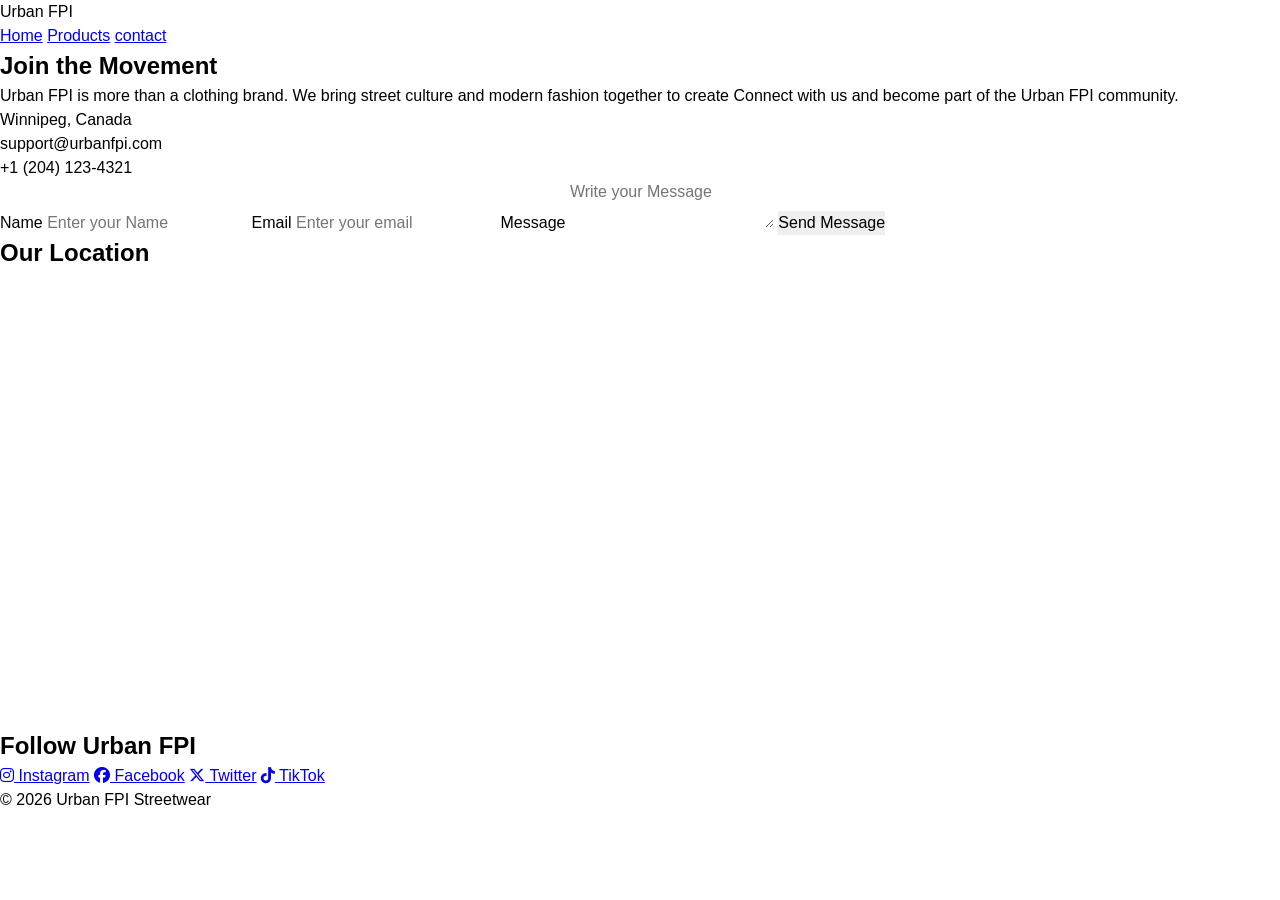
==== contact.html @ 55b45d31 "add a social media account" ====
<!DOCTYPE html>
<html>
    <head>
        <meta charset="utf-8">
        <meta name="viewport" content="width=device-width, initial-scale=1">
        <meta name="author" content="Ferguson Zibiri">
        <meta name="description" content="My first web page">
        <meta name="keywords" content="Fashion, streetwear, style, archive">
        <link rel="icon" href="./assets/media/31fab22181fa44056ad5fc36ae65dafc.jpg?v=2" type="image/x-icon">
        <script src="./assets/scripts/app.js" type="module"></script>
        <link rel="stylesheet" href="./assets/styles/contact.css">
        <link rel="stylesheet" href="https://cdnjs.cloudflare.com/ajax/libs/font-awesome/6.5.0/css/all.min.css">
        <title>Urban FPI</title>
    </head>
    <body>
        <header>
            <div class="logo">Urban FPI</div>
            <nav>
                <a href="#">Home</a>
                <a href="#">Products</a>
                <a href="#">contact</a>
            </nav>
        </header>
        <section class="contact-section">
            <div class="contact-container">
                <div class="contact-info">
                    <h1>Join the Movement</h1>
                    <p>
                        Urban FPI is more than  a clothing brand.
                        We bring street culture and modern fashion together to create
                        Connect with us and become part of the Urban FPI community.
                    </p>
                    <div class="info-box">
                        <p>Winnipeg, Canada</p>
                    </div>
                    <div class="info-box">
                        <p>support@urbanfpi.com</p>
                    </div>
                    <div class="info-box">
                        <p>+1 (204) 123-4321</p>
                    </div>
                </div>

                <div class="contact-form">
                    <form>
                        <label>Name</label>
                        <input type="text" placeholder="Enter your Name">

                        <label>Email</label>
                        <input type="email" placeholder="Enter your email">

                        <label>Message</label>
                        <textarea placeholder="Write your Message"></textarea>

                        <button type="submit">Send Message</button>
                    </form>
                </div>
            </div>
        </section>
        <section>
            <h2>Our Location</h2>
            <iframe src="https://www.google.com/maps/embed?pb=!1m18!1m12!1m3!1d5148.943348997386!2d-97.19533972430773!3d49.814799532929065!2m3!1f0!2f0!3f0!3m2!1i1024!2i768!4f13.1!3m3!1m2!1s0x52ea756d66476bc9%3A0x73576e4062f5fd81!2s130%20Henlow%20Bay%2C%20Winnipeg%2C%20MB%20R3Y%201G4!5e0!3m2!1sen!2sca!4v1774882488706!5m2!1sen!2sca" width="600" height="450" style="border:0;" allowfullscreen="" loading="lazy" referrerpolicy="no-referrer-when-downgrade"></iframe>
        </section>
        <section class="social-media">
            <h2>Follow Urban FPI</h2>
            <a href="#"><i class="fa-brands fa-instagram"></i> Instagram</a>
             <a href="#"><i class="fa-brands fa-facebook"></i> Facebook</a> 
             <a href="#"><i class="fa-brands fa-x-twitter"></i> Twitter</a> 
             <a href="#"><i class="fa-brands fa-tiktok"></i> TikTok</a>
        </section>
        <footer>
            <p>&copy; 2026 Urban FPI Streetwear</p>
        </footer>
    </body>
</html>
---- assets/styles/contact.css ----
@import "./reset.css";
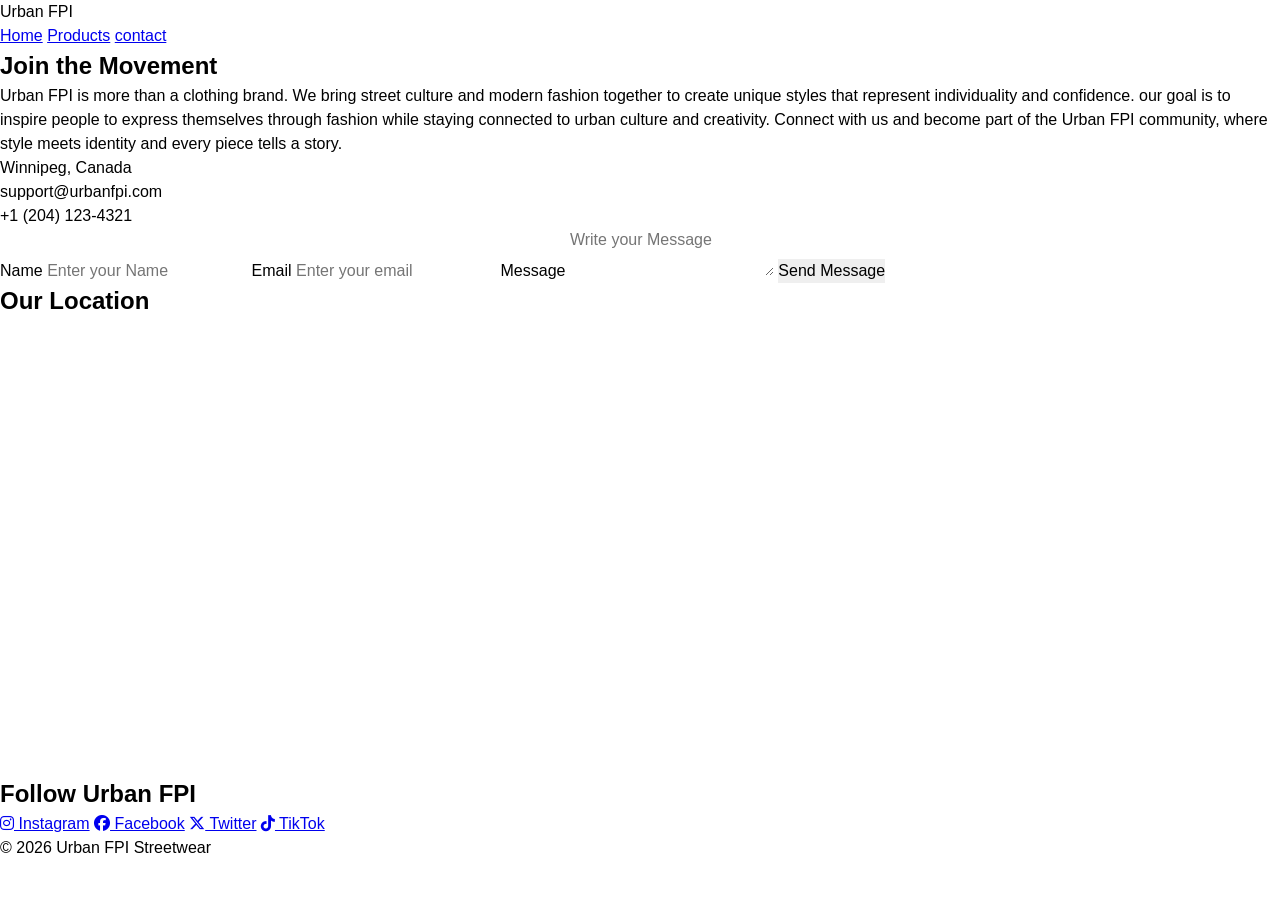
==== commit f88285bb: "final editing of contact.html" ====
--- a/contact.html
+++ b/contact.html
@@ -27,8 +27,12 @@
                     <h1>Join the Movement</h1>
                     <p>
                         Urban FPI is more than  a clothing brand.
-                        We bring street culture and modern fashion together to create
-                        Connect with us and become part of the Urban FPI community.
+                        We bring street culture and modern fashion together to create unique styles
+                        that represent individuality and confidence.
+                        our goal is to inspire people to express themselves through
+                        fashion while staying connected to urban culture and creativity.
+                        Connect with us and become part of the Urban FPI community, where style 
+                        meets identity and every piece tells a story.
                     </p>
                     <div class="info-box">
                         <p>Winnipeg, Canada</p>
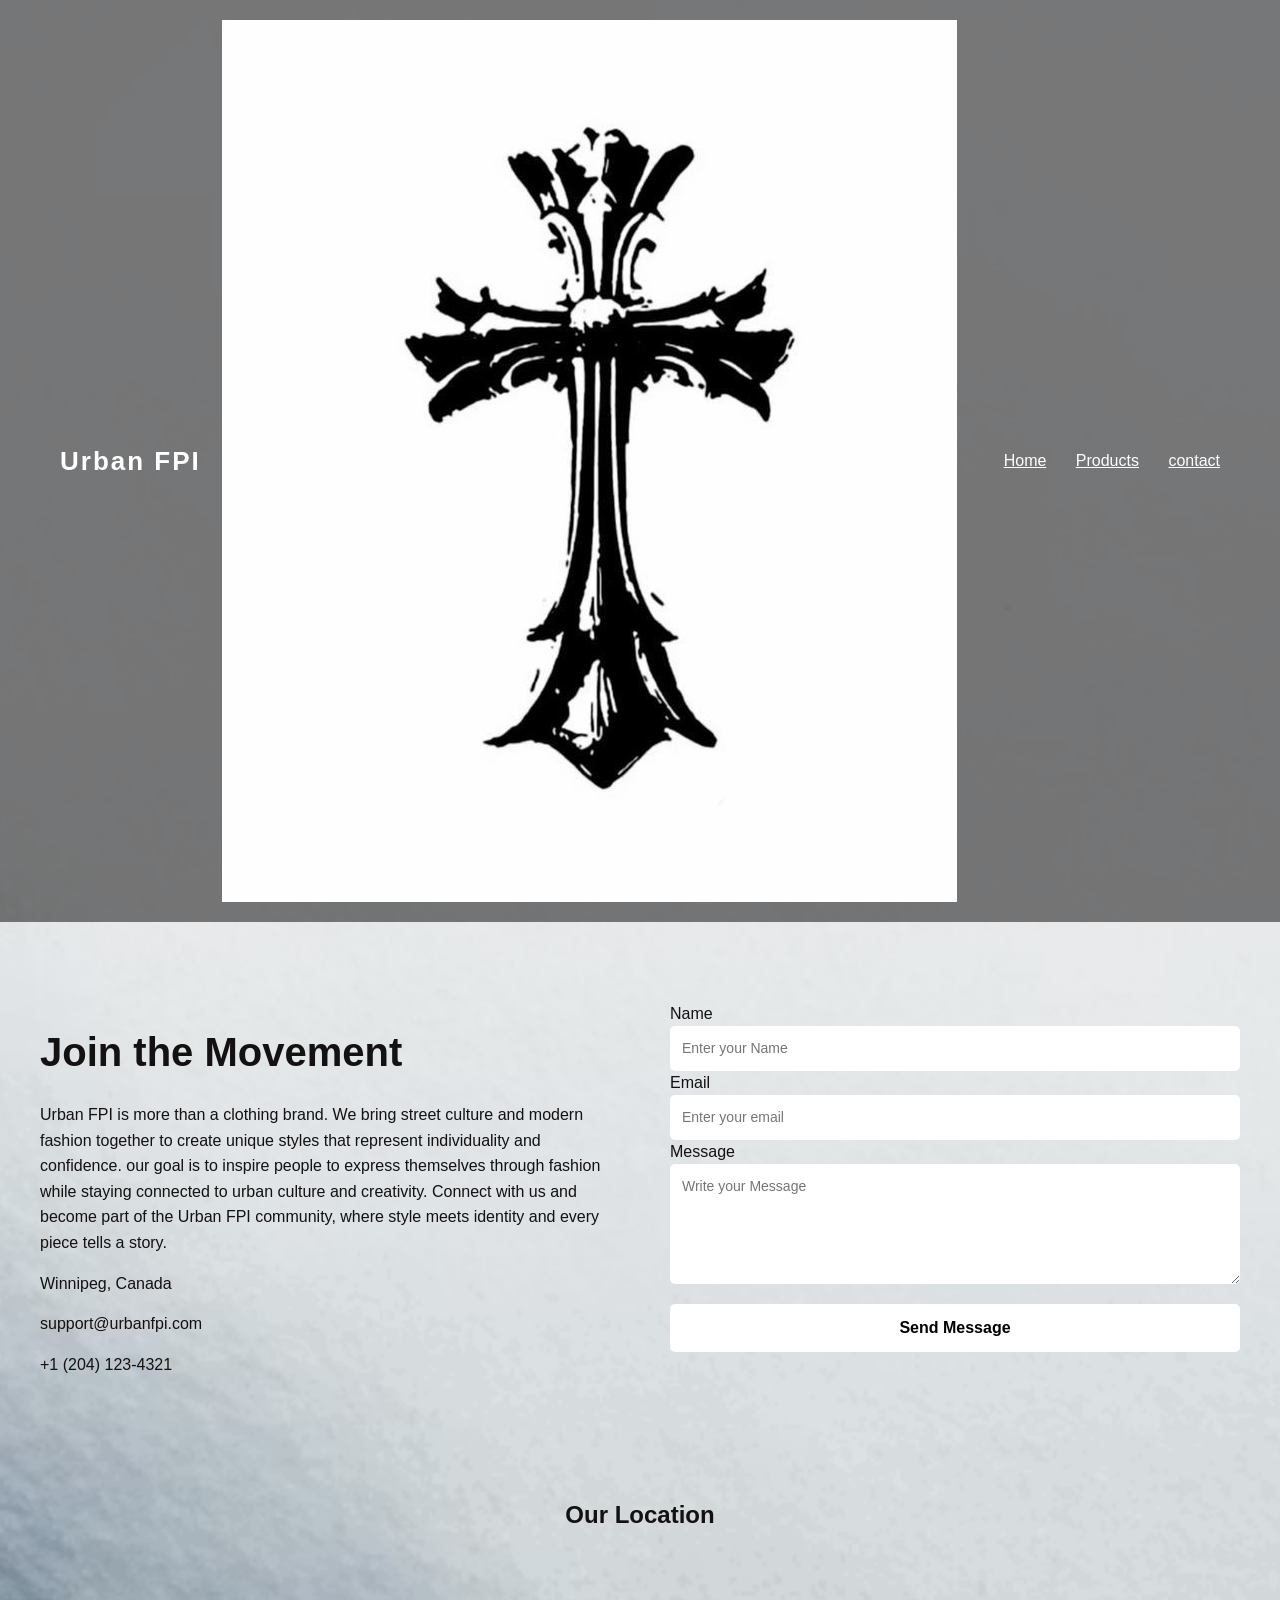
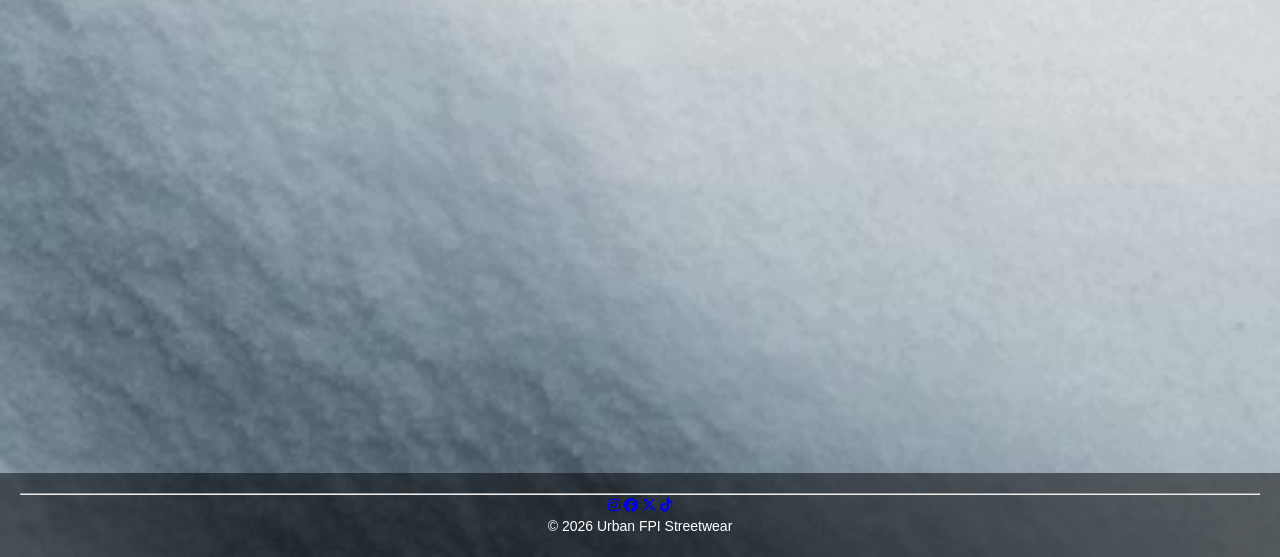
==== commit f6b0fda9: "add the logo in header" ====
--- a/contact.html
+++ b/contact.html
@@ -15,6 +15,9 @@
     <body>
         <header>
             <div class="logo">Urban FPI</div>
+            <div class="header image">
+                <img src="./assets/media/Logo.jpg" alt="Header Image">
+            </div>
             <nav>
                 <a href="#">Home</a>
                 <a href="#">Products</a>
@@ -65,14 +68,15 @@
             <h2>Our Location</h2>
             <iframe src="https://www.google.com/maps/embed?pb=!1m18!1m12!1m3!1d5148.943348997386!2d-97.19533972430773!3d49.814799532929065!2m3!1f0!2f0!3f0!3m2!1i1024!2i768!4f13.1!3m3!1m2!1s0x52ea756d66476bc9%3A0x73576e4062f5fd81!2s130%20Henlow%20Bay%2C%20Winnipeg%2C%20MB%20R3Y%201G4!5e0!3m2!1sen!2sca!4v1774882488706!5m2!1sen!2sca" width="600" height="450" style="border:0;" allowfullscreen="" loading="lazy" referrerpolicy="no-referrer-when-downgrade"></iframe>
         </section>
-        <section class="social-media">
-            <h2>Follow Urban FPI</h2>
-            <a href="#"><i class="fa-brands fa-instagram"></i> Instagram</a>
-             <a href="#"><i class="fa-brands fa-facebook"></i> Facebook</a> 
-             <a href="#"><i class="fa-brands fa-x-twitter"></i> Twitter</a> 
-             <a href="#"><i class="fa-brands fa-tiktok"></i> TikTok</a>
-        </section>
+        
         <footer>
+            <hr>
+            <div class="footer-icons">
+                <a href="#"><i class="fa-brands fa-instagram"></i></a>
+                <a href="#"><i class="fa-brands fa-facebook"></i></a>
+                <a href="#"><i class="fa-brands fa-x-twitter"></i></a>
+                <a href="#"><i class="fa-brands fa-tiktok"></i></a>
+            </div>
             <p>&copy; 2026 Urban FPI Streetwear</p>
         </footer>
     </body>
--- a/assets/styles/contact.css
+++ b/assets/styles/contact.css
@@ -1 +1,139 @@
-@import "./reset.css";+@import "./reset.css";
+@import "./style.css";
+
+body {
+    font-family: Arial, Helvetica, sans-serif;
+    background-image: url("../media/pp.avif");
+    background-size: cover;
+    background-position: center;
+    background-repeat: no-repeat;
+    color: #131111;
+}
+
+header {
+    display: flex;
+    justify-content: space-between;
+    align-items: center;
+    padding: 20px 60px;
+    background: rgba(0, 0, 0, 0.5);
+}
+
+.logo {
+    font-size: 26px;
+    font-weight: bold;
+    letter-spacing: 2px;
+    color: #fff;
+}
+
+nav a {
+    color: #fff;
+    margin-left: 25px;
+    font-size: 16px;
+}
+
+nav a:hover {
+    text-decoration: underline;
+}
+
+.contact-section {
+    padding: 80px 40px;
+}
+
+.contact-container {
+    display: flex;
+    gap: 60px;
+    align-items: flex-start;
+}
+
+.contact-info {
+    flex: 1;
+    margin-top: 20px;
+    width: 40%;
+}
+
+.contact-info h1{
+    font-size: 40px;
+    margin-bottom: 20px;
+}
+
+.contact-info p {
+    line-height: 1.6;
+}
+
+.info-box {
+    margin-top: 15px;
+}
+
+.contact-form {
+    flex: 1;
+}
+
+.contact-form form {
+    display: flex;
+    flex-direction: column;
+}
+
+.contact-form textarea {
+    padding: 12px;
+    border-radius: 5px;
+    font-size: 14px;
+    min-height: 120px;
+}
+
+.contact-form input {
+    padding: 12px;
+    border-radius: 5px;
+    font-size: 14px;
+}
+
+.contact-form button {
+    margin-top: 20px;
+    padding: 12px;
+    background: #fff;
+    color: black;
+    border-radius: 5px;
+    font-weight: bold;
+    cursor: pointer;
+}
+
+.contact-form button:hover {
+    background: #ddd;
+}
+
+section h2 {
+    text-align: center;
+    margin-top: 40px;
+}
+
+section iframe {
+    display: block;
+    margin: 30px auto;
+    max-width: 90%;
+}
+
+.social-media {
+    text-align: center;
+    margin-top: 40px;
+}
+.social-media a {
+    color: #1b1919;
+    margin: 10px 15px;
+    font-size: 18px;
+}
+
+.social-media i {
+    margin-right: 6px;
+}
+
+.social-media a:hover {
+    text-decoration: underline;
+}
+
+footer {
+    margin-top: 60px;
+    background: rgba(0, 0, 0, 0.5);
+    color: #fff;
+    text-align: center;
+    padding: 20px;
+    font-size: 14px;
+}
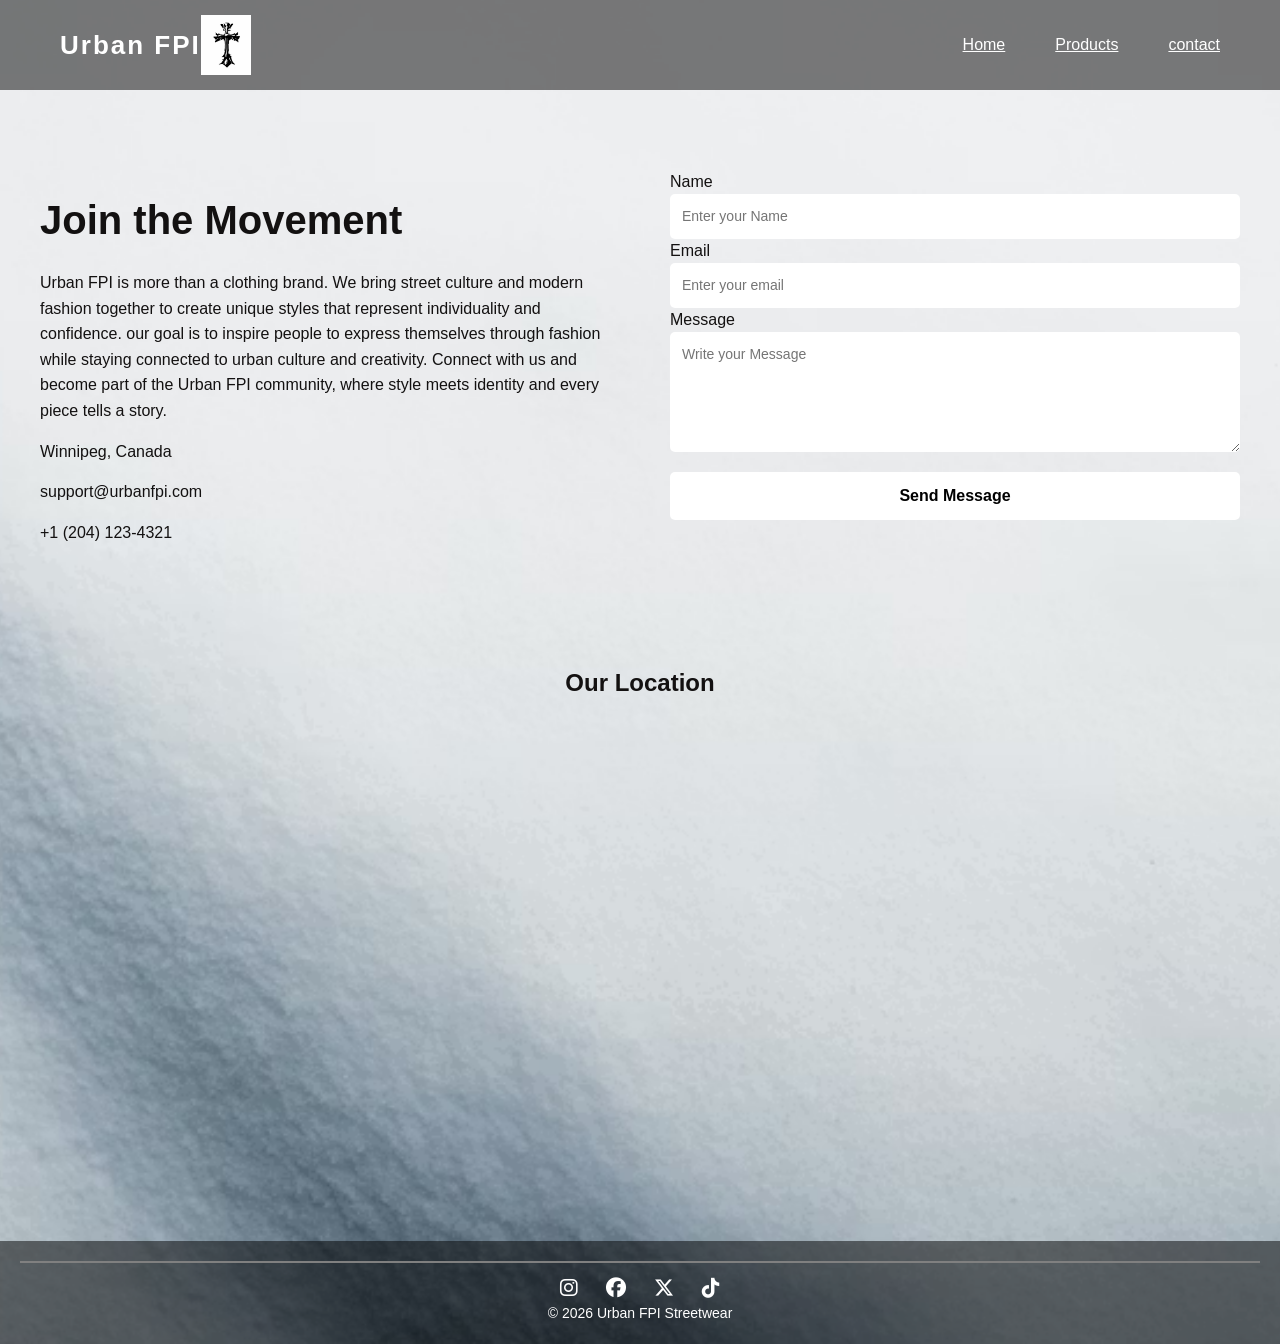
==== commit dace593d: "edit" ====
--- a/contact.html
+++ b/contact.html
@@ -15,7 +15,7 @@
     <body>
         <header>
             <div class="logo">Urban FPI</div>
-            <div class="header image">
+            <div class="header-image">
                 <img src="./assets/media/Logo.jpg" alt="Header Image">
             </div>
             <nav>
--- a/assets/styles/contact.css
+++ b/assets/styles/contact.css
@@ -14,7 +14,7 @@
     display: flex;
     justify-content: space-between;
     align-items: center;
-    padding: 20px 60px;
+    padding: 15px 60px;
     background: rgba(0, 0, 0, 0.5);
 }
 
@@ -22,11 +22,25 @@
     font-size: 26px;
     font-weight: bold;
     letter-spacing: 2px;
-    color: #fff;
+    color: white;
+}
+.header-image{
+    flex: 1;
+    text-align: center;
+
+}
+
+.header-image img {
+    height: 60px;
+}
+
+nav {
+    display: flex;
+    gap: 25px;
 }
 
 nav a {
-    color: #fff;
+    color: white;
     margin-left: 25px;
     font-size: 16px;
 }
@@ -111,24 +125,6 @@
     max-width: 90%;
 }
 
-.social-media {
-    text-align: center;
-    margin-top: 40px;
-}
-.social-media a {
-    color: #1b1919;
-    margin: 10px 15px;
-    font-size: 18px;
-}
-
-.social-media i {
-    margin-right: 6px;
-}
-
-.social-media a:hover {
-    text-decoration: underline;
-}
-
 footer {
     margin-top: 60px;
     background: rgba(0, 0, 0, 0.5);
@@ -137,3 +133,18 @@
     padding: 20px;
     font-size: 14px;
 }
+
+footer hr {
+    border: 1px solid gray;
+    margin-bottom: 10px;
+}
+
+.footer-icons a {
+    color: white;
+    font-size: 20px;
+    margin: 0 12px;
+}
+
+.footer-icons a:hover {
+    color: #ccc;
+}
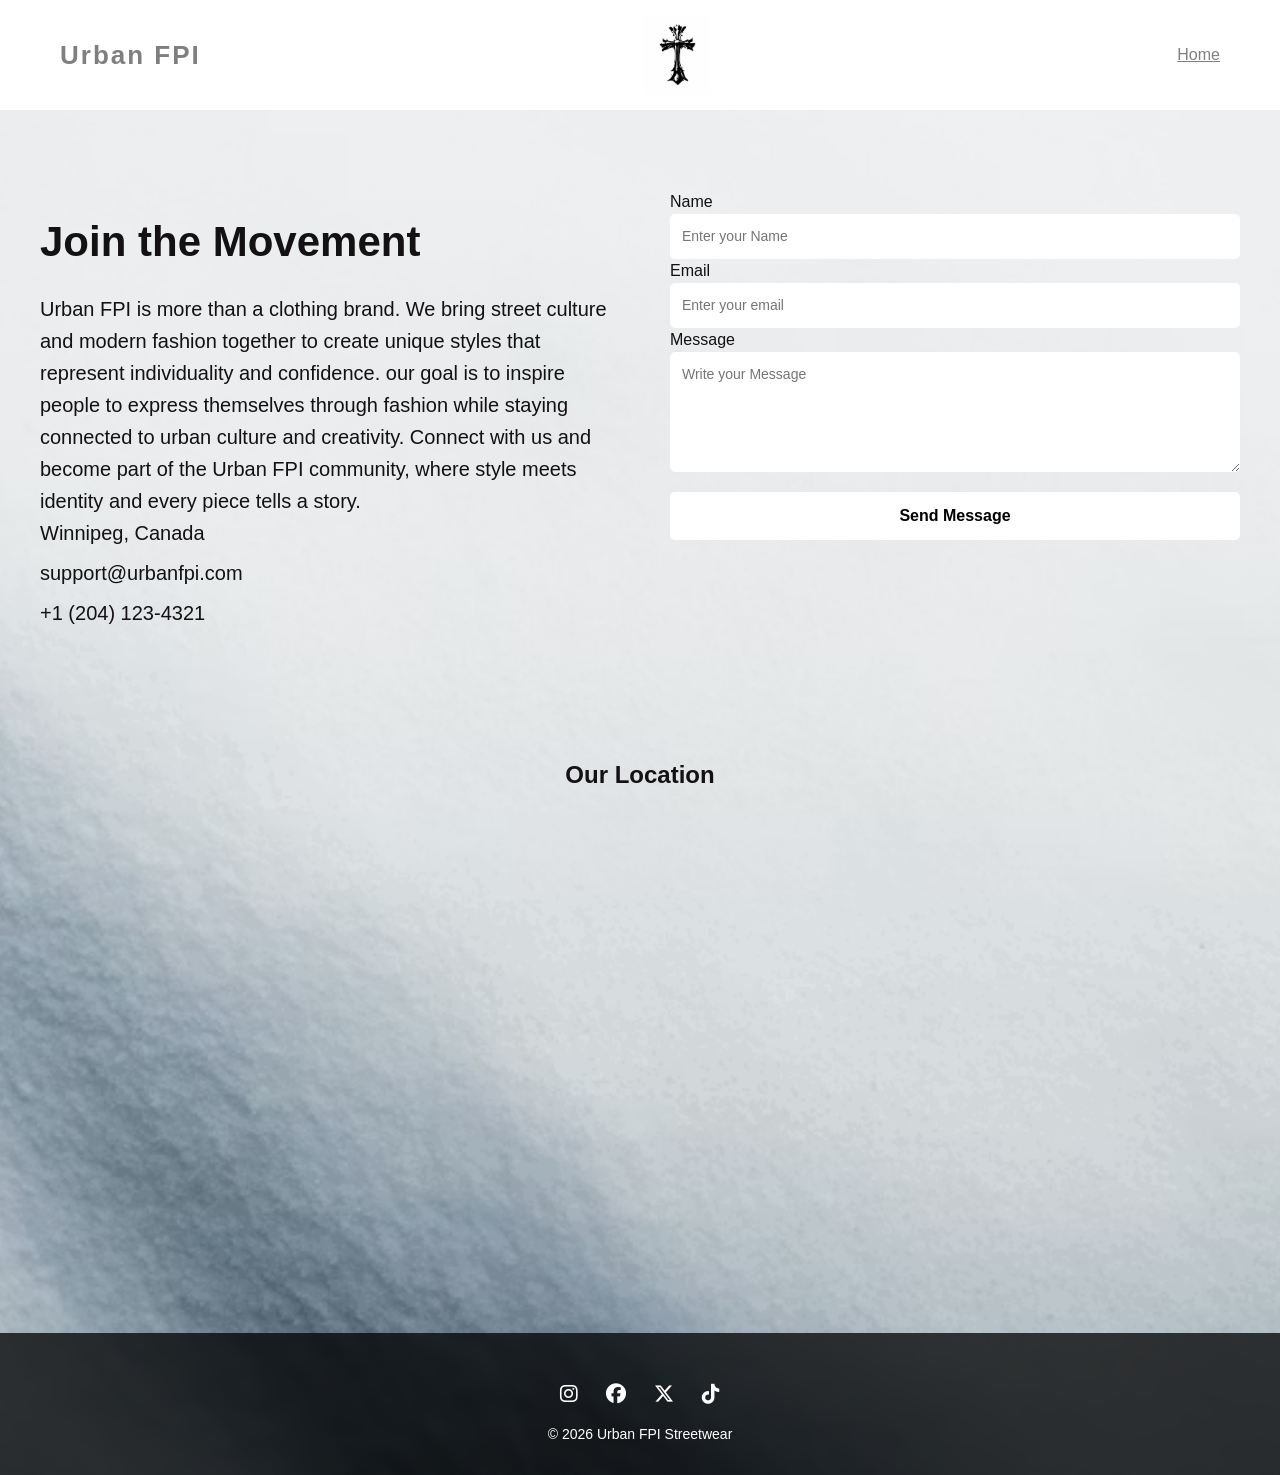
==== commit db6aaad2: "edit the paragraph" ====
--- a/contact.html
+++ b/contact.html
@@ -15,13 +15,9 @@
     <body>
         <header>
             <div class="logo">Urban FPI</div>
-            <div class="header-image">
-                <img src="./assets/media/Logo.jpg" alt="Header Image">
-            </div>
+                <img src="./assets/media/Logo.jpg" alt="Header Image" class="header-logo">
             <nav>
-                <a href="#">Home</a>
-                <a href="#">Products</a>
-                <a href="#">contact</a>
+                <a href="#" class="link-home">Home</a>
             </nav>
         </header>
         <section class="contact-section">
--- a/assets/styles/contact.css
+++ b/assets/styles/contact.css
@@ -15,15 +15,25 @@
     justify-content: space-between;
     align-items: center;
     padding: 15px 60px;
-    background: rgba(0, 0, 0, 0.5);
+    background: white;
+}
+
+.header-logo {
+    height: 80px;
+    width: auto;
 }
 
 .logo {
     font-size: 26px;
     font-weight: bold;
     letter-spacing: 2px;
-    color: white;
+    color: rgba(0,0,0,0.5);
 }
+
+.link-home {
+    color: rgba(0,0,0,0.5);
+}
+
 .header-image{
     flex: 1;
     text-align: center;
@@ -66,16 +76,18 @@
 }
 
 .contact-info h1{
-    font-size: 40px;
+    font-size: 42px;
     margin-bottom: 20px;
 }
 
 .contact-info p {
     line-height: 1.6;
+    font-size: 20px;
 }
 
-.info-box {
-    margin-top: 15px;
+.info-box p{
+    margin-bottom: 8px;
+    font-size: 20px;
 }
 
 .contact-form {
@@ -127,16 +139,22 @@
 
 footer {
     margin-top: 60px;
-    background: rgba(0, 0, 0, 0.5);
-    color: #fff;
+    background: rgba(0, 0, 0, 0.75);
+    color: white;
     text-align: center;
-    padding: 20px;
+    padding: 30px 20px;
     font-size: 14px;
+    backdrop-filter: blur(6px);
 }
 
 footer hr {
-    border: 1px solid gray;
-    margin-bottom: 10px;
+    border: none;
+    height: 1px;
+    margin-bottom: 15px;
+}
+
+.footer-icons {
+    margin: 15px 0;
 }
 
 .footer-icons a {
@@ -146,5 +164,6 @@
 }
 
 .footer-icons a:hover {
-    color: #ccc;
+    color: black;
+    background: white;
 }
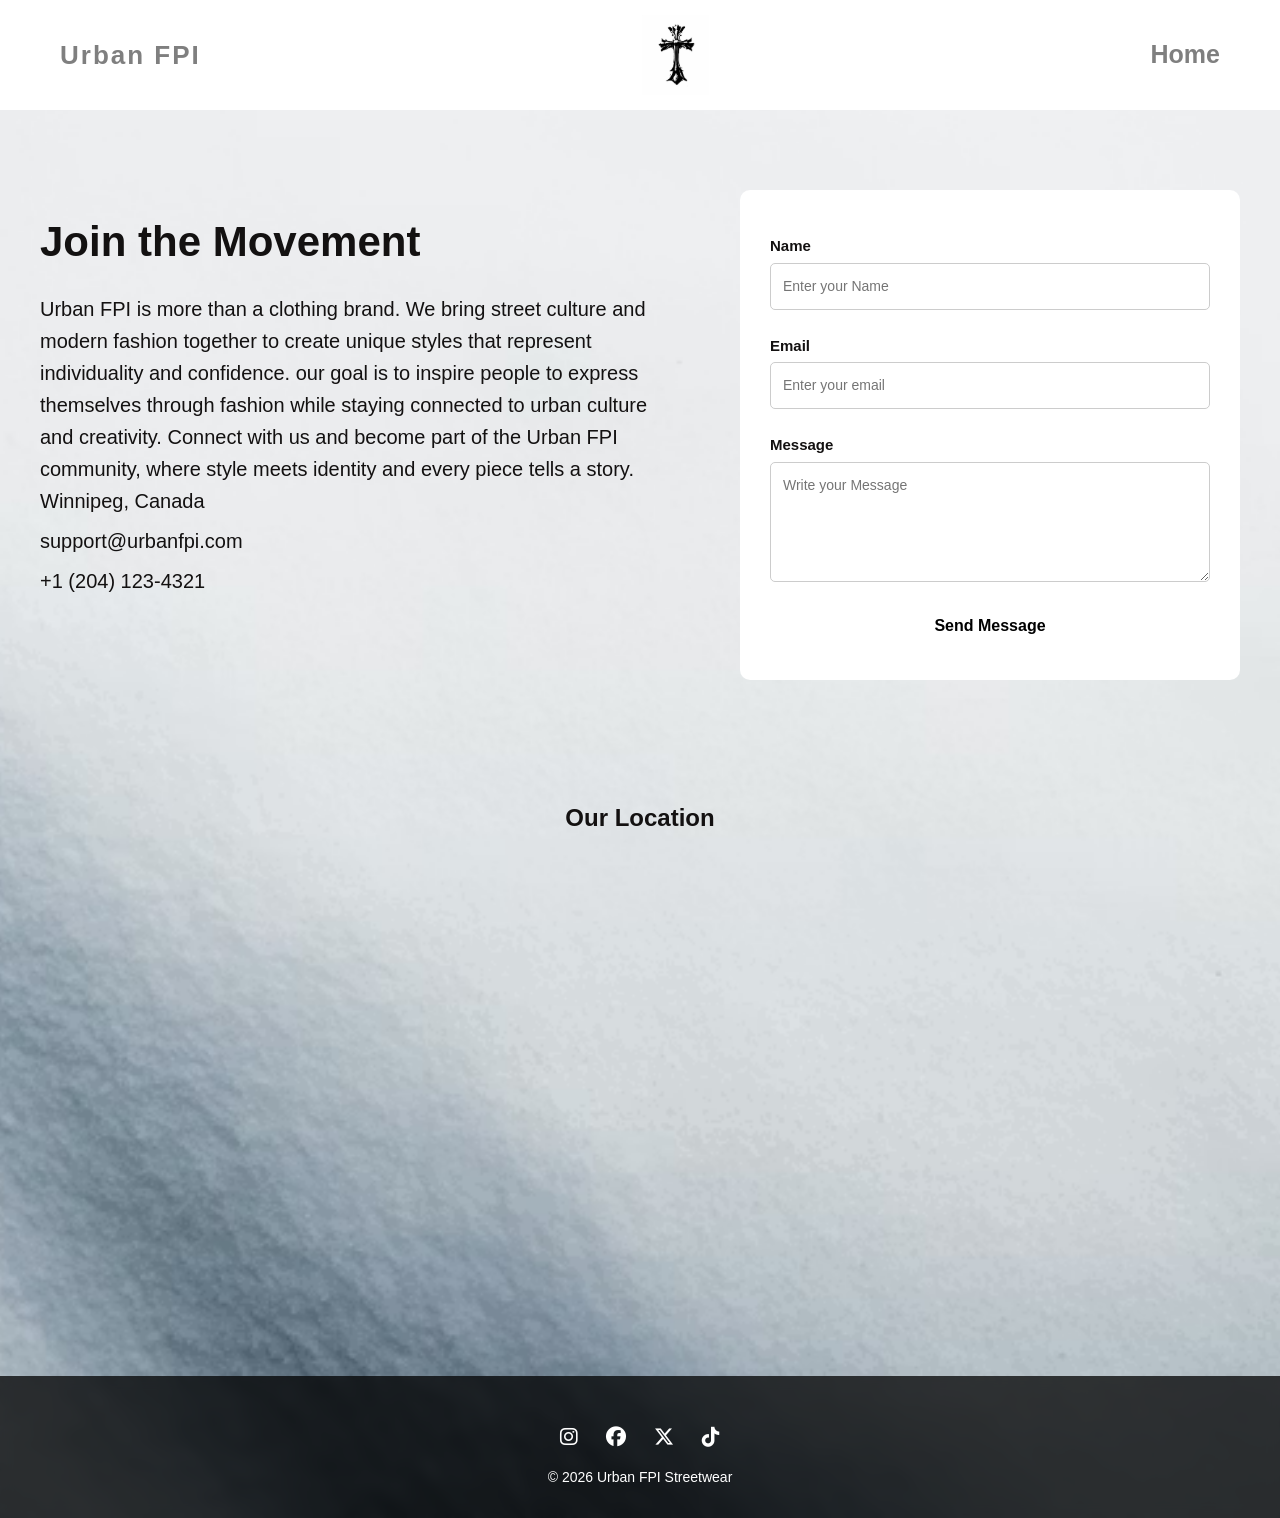
==== commit 28c2b8b5: "final changes" ====
--- a/contact.html
+++ b/contact.html
@@ -17,7 +17,7 @@
             <div class="logo">Urban FPI</div>
                 <img src="./assets/media/Logo.jpg" alt="Header Image" class="header-logo">
             <nav>
-                <a href="#" class="link-home">Home</a>
+                <a href="./main.html" class="link-home">Home</a>
             </nav>
         </header>
         <section class="contact-section">
@@ -55,7 +55,7 @@
                         <label>Message</label>
                         <textarea placeholder="Write your Message"></textarea>
 
-                        <button type="submit">Send Message</button>
+                        <button type="reset">Send Message</button>
                     </form>
                 </div>
             </div>
--- a/assets/styles/contact.css
+++ b/assets/styles/contact.css
@@ -51,12 +51,14 @@
 
 nav a {
     color: white;
-    margin-left: 25px;
-    font-size: 16px;
+    
+    font-size: 25px;
+    font-weight: bold;
+    text-decoration: none;
 }
 
 nav a:hover {
-    text-decoration: underline;
+    color: #ccc;
 }
 
 .contact-section {
@@ -73,6 +75,13 @@
     flex: 1;
     margin-top: 20px;
     width: 40%;
+}
+
+.contact-form label {
+    margin-top: 15px;
+    margin-bottom: 5px;
+    font-weight: bold;
+    font-size: 15px;
 }
 
 .contact-info h1{
@@ -92,6 +101,11 @@
 
 .contact-form {
     flex: 1;
+    max-width: 500px;
+    width: 100%;
+    background: white;
+    padding: 30px;
+    border-radius: 10px;
 }
 
 .contact-form form {
@@ -103,13 +117,19 @@
     padding: 12px;
     border-radius: 5px;
     font-size: 14px;
+    border: 1px solid #ccc;
     min-height: 120px;
+    
+    
 }
 
 .contact-form input {
     padding: 12px;
     border-radius: 5px;
+    border: 1px solid #ccc;
     font-size: 14px;
+    
+    margin-bottom: 10px;
 }
 
 .contact-form button {
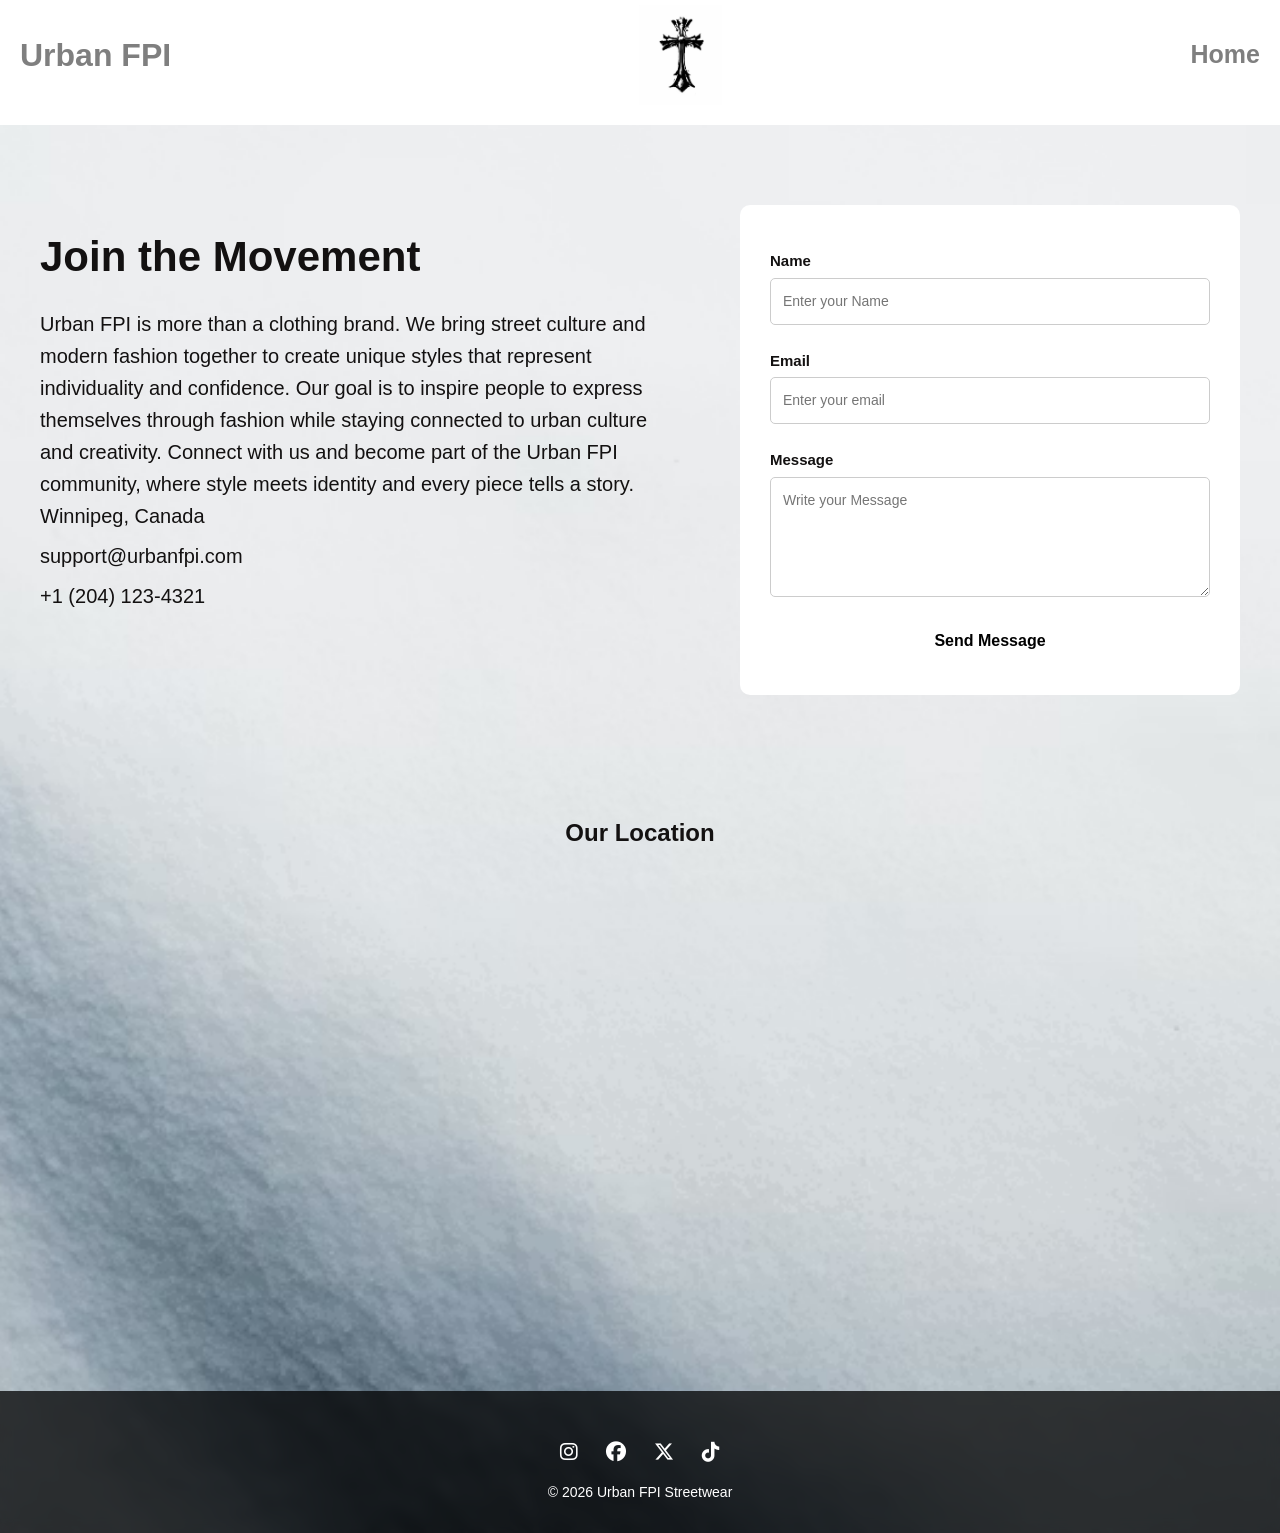
==== commit 0d00a13d: "contact button and minor changes" ====
--- a/contact.html
+++ b/contact.html
@@ -10,70 +10,72 @@
         <script src="./assets/scripts/app.js" type="module"></script>
         <link rel="stylesheet" href="./assets/styles/contact.css">
         <link rel="stylesheet" href="https://cdnjs.cloudflare.com/ajax/libs/font-awesome/6.5.0/css/all.min.css">
-        <title>Urban FPI</title>
+        <title>Urban FPI | Contact Us</title>
     </head>
     <body>
         <header>
-            <div class="logo">Urban FPI</div>
+            <div class="logo"><h1>Urban FPI</h1></div>
                 <img src="./assets/media/Logo.jpg" alt="Header Image" class="header-logo">
             <nav>
                 <a href="./main.html" class="link-home">Home</a>
             </nav>
         </header>
-        <section class="contact-section">
-            <div class="contact-container">
-                <div class="contact-info">
-                    <h1>Join the Movement</h1>
-                    <p>
-                        Urban FPI is more than  a clothing brand.
-                        We bring street culture and modern fashion together to create unique styles
-                        that represent individuality and confidence.
-                        our goal is to inspire people to express themselves through
-                        fashion while staying connected to urban culture and creativity.
-                        Connect with us and become part of the Urban FPI community, where style 
-                        meets identity and every piece tells a story.
-                    </p>
-                    <div class="info-box">
-                        <p>Winnipeg, Canada</p>
+        <div class="container">
+            <section class="contact-section">
+                <div class="contact-container">
+                    <div class="contact-info">
+                        <h1>Join the Movement</h1>
+                        <p>
+                            Urban FPI is more than  a clothing brand.
+                            We bring street culture and modern fashion together to create unique styles
+                            that represent individuality and confidence.
+                            Our goal is to inspire people to express themselves through
+                            fashion while staying connected to urban culture and creativity.
+                            Connect with us and become part of the Urban FPI community, where style 
+                            meets identity and every piece tells a story.
+                        </p>
+                        <div class="info-box">
+                            <p>Winnipeg, Canada</p>
+                        </div>
+                        <div class="info-box">
+                            <p>support@urbanfpi.com</p>
+                        </div>
+                        <div class="info-box">
+                            <p>+1 (204) 123-4321</p>
+                        </div>
                     </div>
-                    <div class="info-box">
-                        <p>support@urbanfpi.com</p>
-                    </div>
-                    <div class="info-box">
-                        <p>+1 (204) 123-4321</p>
+
+                    <div class="contact-form">
+                        <form>
+                            <label>Name</label>
+                            <input type="text" placeholder="Enter your Name">
+
+                            <label>Email</label>
+                            <input type="email" placeholder="Enter your email">
+
+                            <label>Message</label>
+                            <textarea placeholder="Write your Message"></textarea>
+
+                            <button type="reset">Send Message</button>
+                        </form>
                     </div>
                 </div>
-
-                <div class="contact-form">
-                    <form>
-                        <label>Name</label>
-                        <input type="text" placeholder="Enter your Name">
-
-                        <label>Email</label>
-                        <input type="email" placeholder="Enter your email">
-
-                        <label>Message</label>
-                        <textarea placeholder="Write your Message"></textarea>
-
-                        <button type="reset">Send Message</button>
-                    </form>
+            </section>
+            <section>
+                <h2>Our Location</h2>
+                <iframe src="https://www.google.com/maps/embed?pb=!1m18!1m12!1m3!1d5148.943348997386!2d-97.19533972430773!3d49.814799532929065!2m3!1f0!2f0!3f0!3m2!1i1024!2i768!4f13.1!3m3!1m2!1s0x52ea756d66476bc9%3A0x73576e4062f5fd81!2s130%20Henlow%20Bay%2C%20Winnipeg%2C%20MB%20R3Y%201G4!5e0!3m2!1sen!2sca!4v1774882488706!5m2!1sen!2sca" width="600" height="450" style="border:0;" allowfullscreen="" loading="lazy" referrerpolicy="no-referrer-when-downgrade"></iframe>
+            </section>
+            
+            <footer>
+                <hr>
+                <div class="footer-icons">
+                    <a href="#"><i class="fa-brands fa-instagram"></i></a>
+                    <a href="#"><i class="fa-brands fa-facebook"></i></a>
+                    <a href="#"><i class="fa-brands fa-x-twitter"></i></a>
+                    <a href="#"><i class="fa-brands fa-tiktok"></i></a>
                 </div>
-            </div>
-        </section>
-        <section>
-            <h2>Our Location</h2>
-            <iframe src="https://www.google.com/maps/embed?pb=!1m18!1m12!1m3!1d5148.943348997386!2d-97.19533972430773!3d49.814799532929065!2m3!1f0!2f0!3f0!3m2!1i1024!2i768!4f13.1!3m3!1m2!1s0x52ea756d66476bc9%3A0x73576e4062f5fd81!2s130%20Henlow%20Bay%2C%20Winnipeg%2C%20MB%20R3Y%201G4!5e0!3m2!1sen!2sca!4v1774882488706!5m2!1sen!2sca" width="600" height="450" style="border:0;" allowfullscreen="" loading="lazy" referrerpolicy="no-referrer-when-downgrade"></iframe>
-        </section>
-        
-        <footer>
-            <hr>
-            <div class="footer-icons">
-                <a href="#"><i class="fa-brands fa-instagram"></i></a>
-                <a href="#"><i class="fa-brands fa-facebook"></i></a>
-                <a href="#"><i class="fa-brands fa-x-twitter"></i></a>
-                <a href="#"><i class="fa-brands fa-tiktok"></i></a>
-            </div>
-            <p>&copy; 2026 Urban FPI Streetwear</p>
-        </footer>
+                <p>&copy; 2026 Urban FPI Streetwear</p>
+            </footer>
+        </div>
     </body>
 </html>    
--- a/assets/styles/contact.css
+++ b/assets/styles/contact.css
@@ -1,7 +1,7 @@
 @import "./reset.css";
 @import "./style.css";
 
-body {
+.container {
     font-family: Arial, Helvetica, sans-serif;
     background-image: url("../media/pp.avif");
     background-size: cover;
@@ -10,23 +10,23 @@
     color: #131111;
 }
 
+body{
+    font-family: Arial, Helvetica, sans-serif;
+}
+
 header {
     display: flex;
     justify-content: space-between;
     align-items: center;
-    padding: 15px 60px;
+    margin: 5px 20px 20px;
     background: white;
 }
 
 .header-logo {
-    height: 80px;
-    width: auto;
+    height: 100px;
 }
 
 .logo {
-    font-size: 26px;
-    font-weight: bold;
-    letter-spacing: 2px;
     color: rgba(0,0,0,0.5);
 }
 
